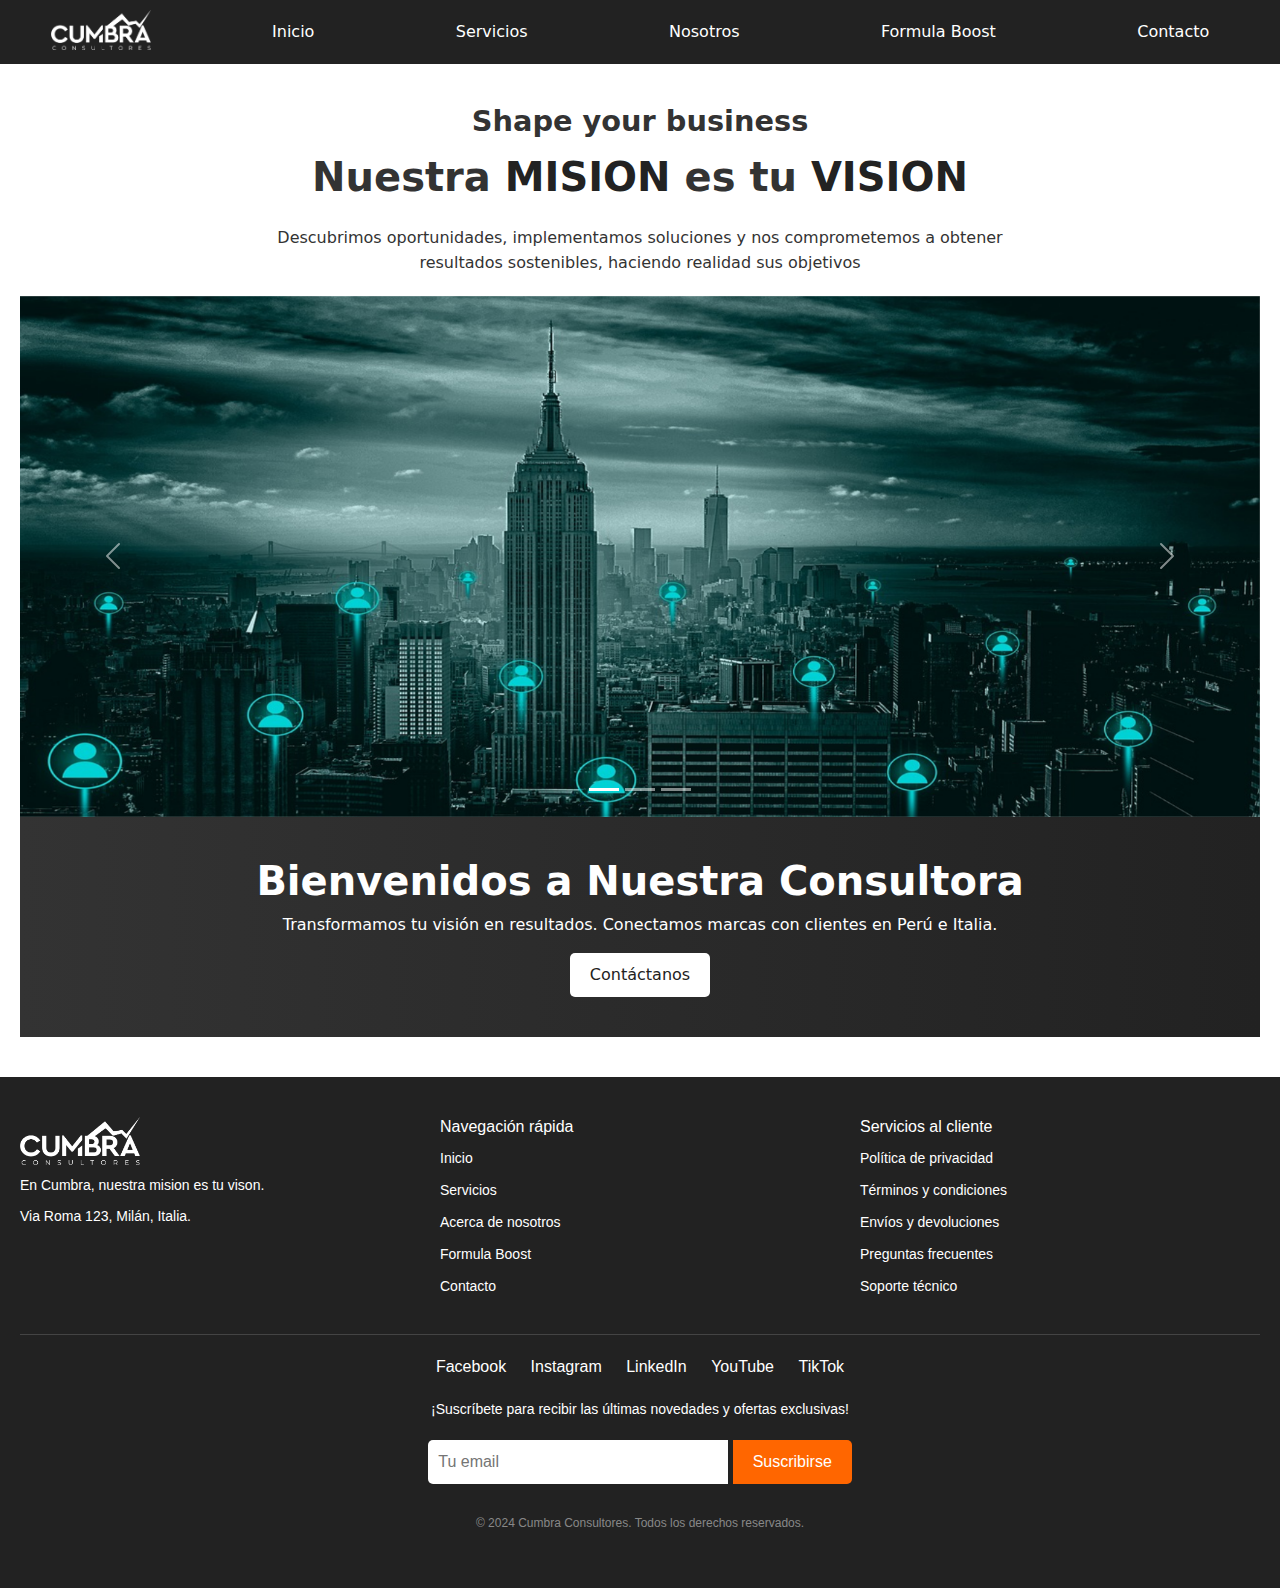
==== index.html @ ffdb06fa "Archivos del proyecto" ====
<!DOCTYPE html>
<html lang="en">

<head>
    <meta charset="UTF-8">
    <meta name="viewport" content="width=device-width, initial-scale=1.0">
    <title>Cumbra</title>
    <link rel="stylesheet" href="style.css">
    <link href="https://cdn.jsdelivr.net/npm/bootstrap@5.3.3/dist/css/bootstrap.min.css" rel="stylesheet"
        integrity="sha384-QWTKZyjpPEjISv5WaRU9OFeRpok6YctnYmDr5pNlyT2bRjXh0JMhjY6hW+ALEwIH" crossorigin="anonymous">
</head>

<body>
    <grid class="grid-container">
        <header class="header"></header>
        <nav class="menu">
            <ul class="menu-items">
                <li class="logo"><img src="Media/cumbraconsultores.png" alt="logo" width="100px" height="40px"></a>
                </li>
                <li><a href="index.html">Inicio</a></li>
                <li><a href="servicios.html">Servicios</a></li>
                <li><a href="nosotros.html">Nosotros</a></li>
                <li><a href="boost.html">Formula Boost</a></li>
                <li><a href="contacto.html">Contacto</a></li>
            </ul>
        </nav>

        <main class="main">
            <div class="descriptions">
                <h2>Shape your business</h2>
                <h1>Nuestra <strong> MISION </strong> es tu <strong>VISION</strong></h1>
                <p>Descubrimos oportunidades, implementamos soluciones y nos comprometemos a obtener resultados
                    sostenibles, haciendo realidad sus objetivos</p>
            </div>

            <div id="carouselExampleIndicators" class="carousel slide">
                <div class="carousel-indicators">
                    <button type="button" data-bs-target="#carouselExampleIndicators" data-bs-slide-to="0"
                        class="active" aria-current="true" aria-label="Slide 1"></button>
                    <button type="button" data-bs-target="#carouselExampleIndicators" data-bs-slide-to="1"
                        aria-label="Slide 2"></button>
                    <button type="button" data-bs-target="#carouselExampleIndicators" data-bs-slide-to="2"
                        aria-label="Slide 3"></button>
                </div>
                <div class="carousel-inner">
                    <div class="carousel-item active">
                        <img src="Media/business-5475659_1280.jpg" class="d-block w-100" alt="SEO" width="100%"
                            height="521px">
                    </div>
                    <div class="carousel-item">
                        <img src="Media/business-5475661_1280.jpg" class="d-block w-100" alt="BOOST" width="100%"
                            height="521px">
                    </div>
                    <div class="carousel-item">
                        <img src="Media/business-5475663_1280.jpg" class="d-block w-100" alt="MKT" width="100"
                            height="521px">
                    </div>
                </div>
                <button class="carousel-control-prev" type="button" data-bs-target="#carouselExampleIndicators"
                    data-bs-slide="prev">
                    <span class="carousel-control-prev-icon" aria-hidden="true"></span>
                    <span class="visually-hidden">Previous</span>
                </button>
                <button class="carousel-control-next" type="button" data-bs-target="#carouselExampleIndicators"
                    data-bs-slide="next">
                    <span class="carousel-control-next-icon" aria-hidden="true"></span>
                    <span class="visually-hidden">Next</span>
                </button>
            </div>

            <section id="inicio" class="section">
                <h1>Bienvenidos a Nuestra Consultora</h1>
                <p>Transformamos tu visión en resultados. Conectamos marcas con clientes en Perú e Italia.</p>
                <button onclick="window.location='#contactanos'">Contáctanos</button>
            </section>
    
        </main>

        <aside class="aside">
        </aside>

        <footer class="footer">
            <div class="footer-container">
                <div class="footer-section">
                    <img src="Media/cumbraconsultores.png" alt="Logo" class="footer-logo" width="60">
                    <p class="footer-description">En Cumbra, nuestra mision es tu vison.</p>
                    <p class="footer-address">Via Roma 123, Milán, Italia.</p>
                </div>
                <div class="footer-section">
                    <h4 class="footer-title">Navegación rápida</h4>
                    <ul class="footer-links">
                        <li><a href="index.html">Inicio</a></li>
                        <li><a href="servicios.html">Servicios</a></li>
                        <li><a href="nosotros.html">Acerca de nosotros</a></li>
                        <li><a href="boost.html">Formula Boost</a></li>
                        <li><a href="contacto.html">Contacto</a></li>
                    </ul>
                </div>
                <div class="footer-section">
                    <h4 class="footer-title">Servicios al cliente</h4>
                    <ul class="footer-links">
                        <li><a href="#">Política de privacidad</a></li>
                        <li><a href="#">Términos y condiciones</a></li>
                        <li><a href="#">Envíos y devoluciones</a></li>
                        <li><a href="#">Preguntas frecuentes</a></li>
                        <li><a href="mailto:soporte@mg.com">Soporte técnico</a></li>
                    </ul>
                </div>
            </div>
            <div class="footer-bottom">
                <div class="social-links">
                    <a href="https://www.facebook.com">Facebook</a>
                    <a href="https://www.instagram.com">Instagram</a>
                    <a href="https://www.linkedin.com">LinkedIn</a>
                    <a href="https://www.youtube.com">YouTube</a>
                    <a href="https://www.tiktok.com">TikTok</a>
                </div>
                <div class="newsletter">
                    <p>¡Suscríbete para recibir las últimas novedades y ofertas exclusivas!</p>
                    <form>
                        <input type="email" placeholder="Tu email" class="newsletter-input">
                        <button type="submit" class="newsletter-button">Suscribirse</button>
                    </form>
                </div>
            </div>
            <div class="footer-credits">
                <p>© 2024 Cumbra Consultores. Todos los derechos reservados.</p>
            </div>
        </footer>

    </grid>

    <script src="https://cdn.jsdelivr.net/npm/bootstrap@5.3.3/dist/js/bootstrap.bundle.min.js"
        integrity="sha384-YvpcrYf0tY3lHB60NNkmXc5s9fDVZLESaAA55NDzOxhy9GkcIdslK1eN7N6jIeHz"
        crossorigin="anonymous"></script>
</body>

</html>
---- style.css ----
.menu{
    width: 100%;
    background-color: #222;
    padding: 10px 0;
}

.menu-items{
    display: flex;
    justify-content: space-around;
    list-style-type: none;
    margin: 0%;
    padding: 0%;
}

.marca{
    color: #277da1;
    font-weight: 500;
    font-size: large;
    text-decoration: none; 
    padding: 10px 20px; 
    display: block;
}

.menu-items li a {
    color: white; 
    text-decoration: none; 
    padding: 10px 20px; 
    display: block; 
}

.menu-items li a:hover {
    background-color: #333;
}

body {
    font-family: Arial, sans-serif;
    margin: 0;
    padding: 0;
    color: #333;
    background-color: #f4f4f4; 
}

.main {
    padding: 40px 20px;
    text-align: center;
    background: linear-gradient(to right, #edf2f4, #e0e1ddx); 
    color: #333;
}

.descriptions {
    max-width: 800px;
    margin: 0 auto;
    text-align: center;
}

.descriptions h2 {
    font-size: 1.8rem;
    font-weight: 600;
    color: #333; 
    margin-bottom: 10px;
}

.descriptions h1 {
    font-size: 2.5rem;
    font-weight: bold;
    line-height: 1.4;
    color: #333; 
    margin-bottom: 20px;
}

.descriptions h1 strong {
    color: #222; 
}

.descriptions p {
    font-size: 1rem;
    color: #333;
    line-height: 1.6;
    margin-bottom: 20px;
}

.descriptions button {
    background: #ecf0f1; 
    color: #edf2f4; 
    border: none;
    padding: 10px 20px;
    font-size: 1rem;
    border-radius: 5px;
    cursor: pointer;
    transition: all 0.3s ease-in-out;
}

.descriptions button:hover {
    background: #edf2f4;
    color: #fff; 
}

#inicio {
    padding: 40px 20px;
    text-align: center;
    background: linear-gradient(to right, #333, #222); 
    color: #fff;
}

#inicio h1 {
    font-size: 2.5rem;
    font-weight: bold;
}

#inicio button {
    background: #fff;
    color: #222;
    border: none;
    padding: 10px 20px;
    font-size: 1rem;
    border-radius: 5px;
    cursor: pointer;
    transition: background-color 0.3s ease;
}

#inicio button:hover {
    background: #333;
    color: #fff;
}


.cards {
    display: flex;
    justify-content: center;
    gap: 20px;
    flex-wrap: wrap;
    padding: 40px 20px;
    background: #f9f9f9; 
}

.card {
    background: #ffffff;
    border: 1px solid #ddd;
    border-radius: 8px;
    padding: 20px;
    width: 250px;
    text-align: left;
    box-shadow: 0px 4px 6px rgba(0, 0, 0, 0.1);
    transition: transform 0.3s ease, box-shadow 0.3s ease;
}

.card:hover {
    transform: scale(1.05);
    box-shadow: 0px 6px 10px rgba(0, 0, 0, 0.2);
}

@media (max-width: 768px) {
    .descriptions h2 {
        font-size: 1.5rem;
    }

    .descriptions h1 {
        font-size: 2rem;
    }

    .descriptions p {
        font-size: 0.9rem;
    }

    .cards {
        flex-direction: column;
        gap: 15px;
    }

    .card {
        width: 90%;
        margin: 0 auto;
    }
}

#formula-boost ul {
    list-style: none;
    padding: 0;
    margin: 0; /* Elimina márgenes adicionales */
}

#formula-boost ul li {
    background: #f60;
    margin: 10px auto; 
    padding: 5px 15px; 
    border-radius: 20px; 
    color: #fff; 
    width: fit-content; 
    max-width: 90%; 
    box-shadow: 0 4px 6px rgba(0, 0, 0, 0.1); 
    transition: transform 0.2s ease, box-shadow 0.2s ease; 
}

#formula-boost ul li:hover {
    transform: translateY(-5px); 
    box-shadow: 0 8px 12px rgba(0, 0, 0, 0.2); 
}
   

form input, form textarea {
    width: 100%;
    margin: 10px 0;
    padding: 10px;
    border: 1px solid #ccc;
    border-radius: 5px;
}

form button {
    background: #f60;
    color: #fff;
    border: none;
    padding: 10px 20px;
    cursor: pointer;
    font-size: 1rem;
    border-radius: 5px;
}

form button:hover {
    background: #e55;
    transition: 0.3s;
}

.footer {
    background-color: #222;
    color: #fff;
    padding: 40px 20px;
    font-family: Arial, sans-serif;
}

.footer-container {
    display: flex;
    justify-content: space-between;
    flex-wrap: wrap;
    gap: 20px;
    margin-bottom: 20px;
}

.footer-section {
    flex: 1;
    min-width: 250px;
}

.footer-logo {
    width: 120px;
}

.footer-description,
.footer-address {
    font-size: 14px;
    margin: 10px 0;
}

.footer-title {
    font-size: 16px;
    margin-bottom: 10px;
}

.footer-links {
    list-style: none;
    padding: 0;
}

.footer-links li {
    margin-bottom: 8px;
}

.footer-links a {
    color: #fff;
    text-decoration: none;
    font-size: 14px;
}

.footer-links a:hover {
    text-decoration: underline;
}

.footer-bottom {
    border-top: 1px solid #444;
    padding-top: 20px;
    text-align: center;
}

.social-links a {
    color: #fff;
    margin: 0 10px;
    font-size: 16px;
    text-decoration: none;
}

.social-links a:hover {
    color: #f60;
}

.newsletter {
    margin-top: 20px;
}

.newsletter p {
    font-size: 14px;
    margin-bottom: 10px;
}

.newsletter-input {
    padding: 10px;
    border: none;
    border-radius: 5px 0 0 5px;
    width: 300px;
}

.newsletter-button {
    padding: 10px 20px;
    border: none;
    background-color: #f60;
    color: #fff;
    border-radius: 0 5px 5px 0;
    cursor: pointer;
}

.newsletter-button:hover {
    background-color: #e55;
}

.footer-credits {
    margin-top: 20px;
    text-align: center;
    font-size: 12px;
    color: #888;
}
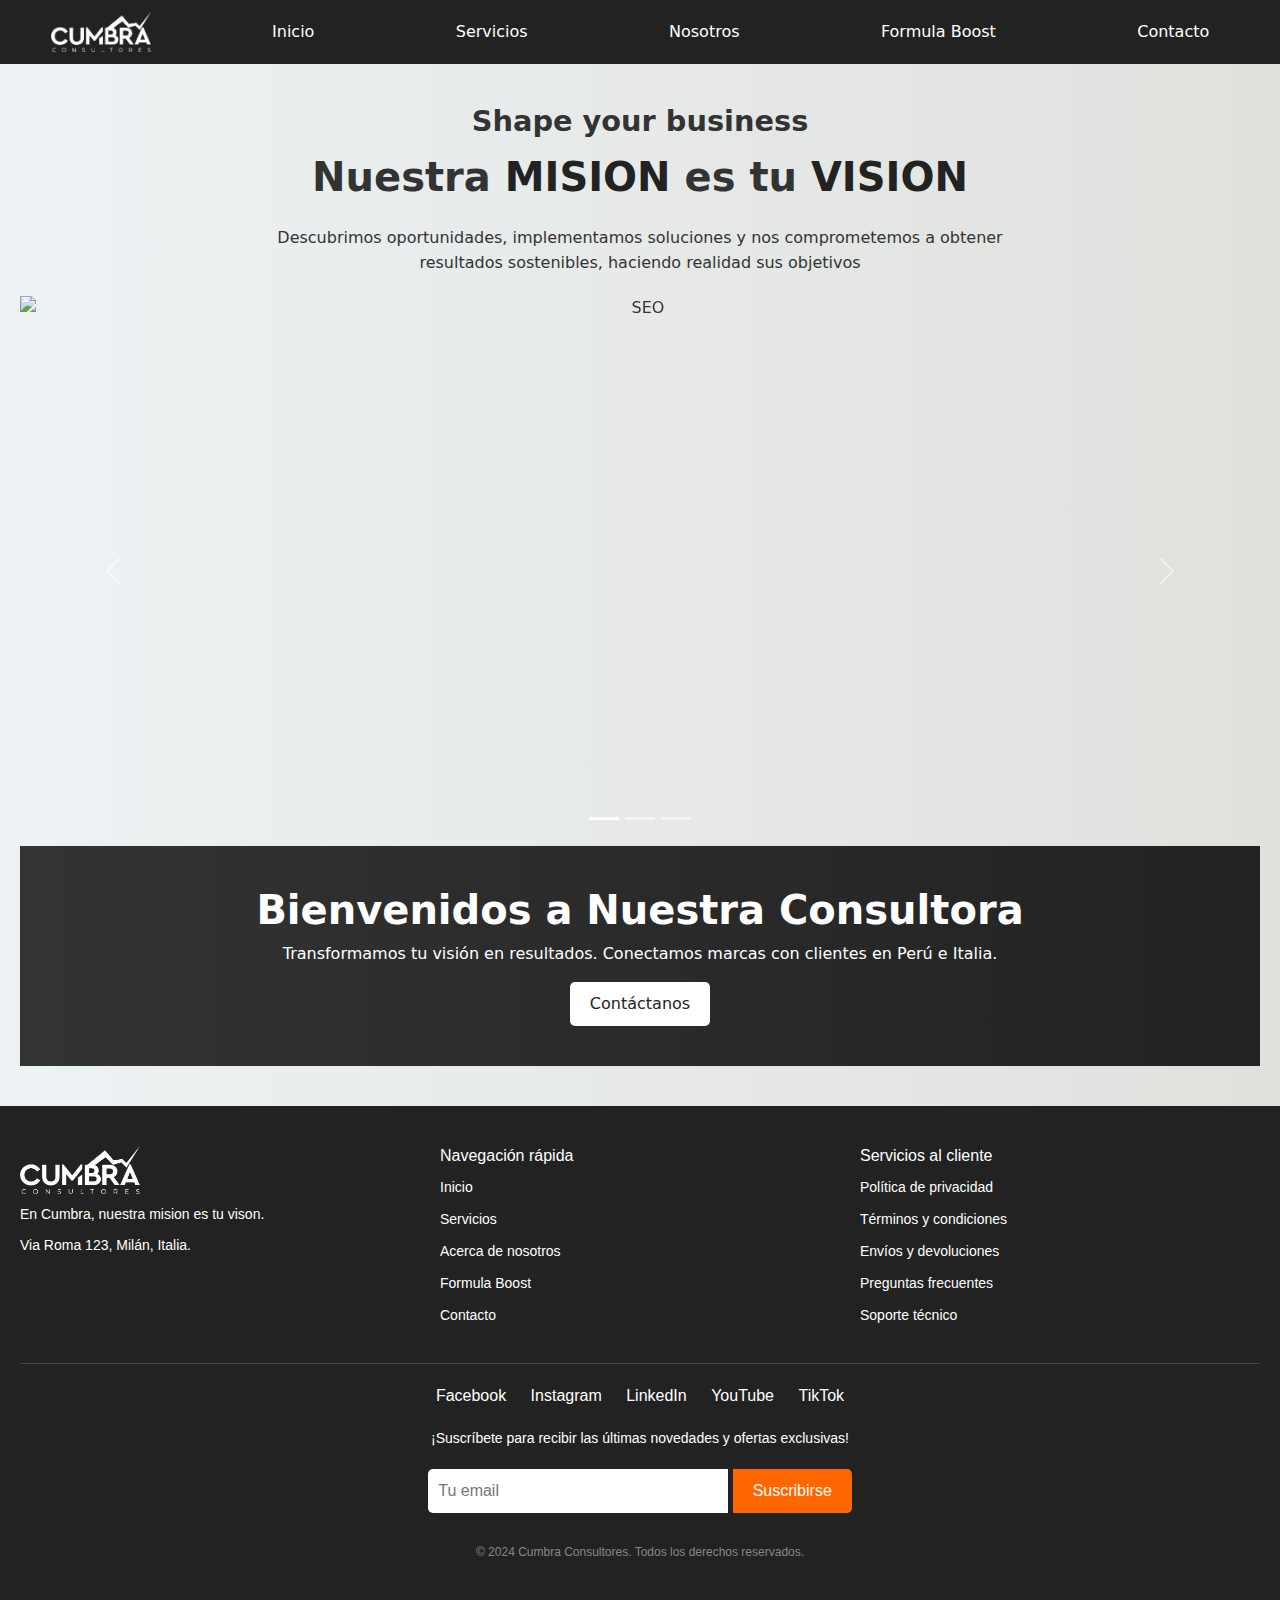
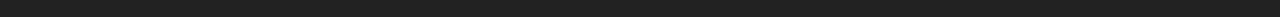
==== commit 57bcd476: "Tu mensaje de commit" ====
--- a/index.html
+++ b/index.html
@@ -4,14 +4,13 @@
 <head>
     <meta charset="UTF-8">
     <meta name="viewport" content="width=device-width, initial-scale=1.0">
-    <title>Cumbra</title>
     <link rel="stylesheet" href="style.css">
     <link href="https://cdn.jsdelivr.net/npm/bootstrap@5.3.3/dist/css/bootstrap.min.css" rel="stylesheet"
         integrity="sha384-QWTKZyjpPEjISv5WaRU9OFeRpok6YctnYmDr5pNlyT2bRjXh0JMhjY6hW+ALEwIH" crossorigin="anonymous">
 </head>
 
 <body>
-    <grid class="grid-container">
+    <div class="grid-container">
         <header class="header"></header>
         <nav class="menu">
             <ul class="menu-items">
@@ -44,16 +43,16 @@
                 </div>
                 <div class="carousel-inner">
                     <div class="carousel-item active">
-                        <img src="Media/business-5475659_1280.jpg" class="d-block w-100" alt="SEO" width="100%"
-                            height="521px">
+                        <img src="Media/Inicio.png" class="d-block w-100" alt="SEO" width="100%"
+                            height="550px" >
                     </div>
                     <div class="carousel-item">
-                        <img src="Media/business-5475661_1280.jpg" class="d-block w-100" alt="BOOST" width="100%"
-                            height="521px">
+                        <img src="Media/Consultoria.png" class="d-block w-100" alt="BOOST" width="100%"
+                            height="550px">
                     </div>
                     <div class="carousel-item">
-                        <img src="Media/business-5475663_1280.jpg" class="d-block w-100" alt="MKT" width="100"
-                            height="521px">
+                        <img src="Media/Emprendedor.png" class="d-block w-100" alt="MKT" width="100"
+                            height="550px">
                     </div>
                 </div>
                 <button class="carousel-control-prev" type="button" data-bs-target="#carouselExampleIndicators"
@@ -128,7 +127,7 @@
             </div>
         </footer>
 
-    </grid>
+    </div>
 
     <script src="https://cdn.jsdelivr.net/npm/bootstrap@5.3.3/dist/js/bootstrap.bundle.min.js"
         integrity="sha384-YvpcrYf0tY3lHB60NNkmXc5s9fDVZLESaAA55NDzOxhy9GkcIdslK1eN7N6jIeHz"
--- a/style.css
+++ b/style.css
@@ -1,328 +1,338 @@
-.menu{
-    width: 100%;
-    background-color: #222;
-    padding: 10px 0;
-}
-
-.menu-items{
-    display: flex;
-    justify-content: space-around;
-    list-style-type: none;
-    margin: 0%;
-    padding: 0%;
-}
-
-.marca{
-    color: #277da1;
-    font-weight: 500;
-    font-size: large;
-    text-decoration: none; 
-    padding: 10px 20px; 
-    display: block;
+@charset "UTF-8";
+html, body {
+  width: 100%;
+  overflow-x: hidden; 
+  margin: 0;
+  padding: 0;
+}
+
+.menu {
+  width: 100%;
+  background-color: #222;
+  padding: 10px 0;
+}
+
+.menu-items {
+  display: flex;
+  justify-content: space-around;
+  align-items: center;
+  list-style-type: none;
+  margin: 0;
+  padding: 0;
+  flex-wrap: wrap; 
+}
+
+.grid-container {
+  max-width: 100%;
+  margin: 0 auto;
+  padding: 0;
+}
+
+.marca {
+  color: #277da1;
+  font-weight: 500;
+  font-size: large;
+  text-decoration: none;
+  padding: 10px 20px;
+  display: block;
 }
 
 .menu-items li a {
-    color: white; 
-    text-decoration: none; 
-    padding: 10px 20px; 
-    display: block; 
+  color: white;
+  text-decoration: none;
+  padding: 10px 20px;
+  display: block;
 }
 
 .menu-items li a:hover {
-    background-color: #333;
+  background-color: #333;
 }
 
 body {
-    font-family: Arial, sans-serif;
-    margin: 0;
-    padding: 0;
-    color: #333;
-    background-color: #f4f4f4; 
+  font-family: Arial, sans-serif;
+  margin: 0;
+  padding: 0;
+  color: #333;
+  background-color: #f4f4f4;
 }
 
 .main {
-    padding: 40px 20px;
-    text-align: center;
-    background: linear-gradient(to right, #edf2f4, #e0e1ddx); 
-    color: #333;
+  padding: 40px 20px;
+  text-align: center;
+  background: linear-gradient(to right, #edf2f4, #e0e1dd);
+  color: #333;
 }
 
 .descriptions {
-    max-width: 800px;
+  max-width: 800px;
+  margin: 0 auto;
+  text-align: center;
+}
+
+.descriptions h2 {
+  font-size: 1.8rem;
+  font-weight: 600;
+  color: #333;
+  margin-bottom: 10px;
+}
+
+.descriptions h1 {
+  font-size: 2.5rem;
+  font-weight: bold;
+  line-height: 1.4;
+  color: #333;
+  margin-bottom: 20px;
+}
+
+.descriptions h1 strong {
+  color: #222;
+}
+
+.descriptions p {
+  font-size: 1rem;
+  color: #333;
+  line-height: 1.6;
+  margin-bottom: 20px;
+}
+
+.descriptions button {
+  background: #ecf0f1;
+  color: #edf2f4;
+  border: none;
+  padding: 10px 20px;
+  font-size: 1rem;
+  border-radius: 5px;
+  cursor: pointer;
+  transition: all 0.3s ease-in-out;
+}
+
+.descriptions button:hover {
+  background: #edf2f4;
+  color: #fff;
+}
+
+#inicio {
+  padding: 40px 20px;
+  text-align: center;
+  background: linear-gradient(to right, #333, #222);
+  color: #fff;
+}
+
+#inicio h1 {
+  font-size: 2.5rem;
+  font-weight: bold;
+}
+
+#inicio button {
+  background: #fff;
+  color: #222;
+  border: none;
+  padding: 10px 20px;
+  font-size: 1rem;
+  border-radius: 5px;
+  cursor: pointer;
+  transition: background-color 0.3s ease;
+}
+
+#inicio button:hover {
+  background: #333;
+  color: #fff;
+}
+
+.cards {
+  display: flex;
+  justify-content: center;
+  gap: 20px;
+  flex-wrap: wrap;
+  padding: 40px 20px;
+  background: #f9f9f9;
+}
+
+.card {
+  background: #ffffff;
+  border: 1px solid #ddd;
+  border-radius: 8px;
+  padding: 20px;
+  width: 250px;
+  text-align: left;
+  box-shadow: 0px 4px 6px rgba(0, 0, 0, 0.1);
+  transition: transform 0.3s ease, box-shadow 0.3s ease;
+}
+
+.card:hover {
+  transform: scale(1.05);
+  box-shadow: 0px 6px 10px rgba(0, 0, 0, 0.2);
+}
+
+@media (max-width: 768px) {
+  .descriptions h2 {
+    font-size: 1.5rem;
+  }
+  .descriptions h1 {
+    font-size: 2rem;
+  }
+  .descriptions p {
+    font-size: 0.9rem;
+  }
+  .cards {
+    flex-direction: column;
+    gap: 15px;
+  }
+  .card {
+    width: 90%;
     margin: 0 auto;
-    text-align: center;
-}
-
-.descriptions h2 {
-    font-size: 1.8rem;
-    font-weight: 600;
-    color: #333; 
-    margin-bottom: 10px;
-}
-
-.descriptions h1 {
-    font-size: 2.5rem;
-    font-weight: bold;
-    line-height: 1.4;
-    color: #333; 
-    margin-bottom: 20px;
-}
-
-.descriptions h1 strong {
-    color: #222; 
-}
-
-.descriptions p {
-    font-size: 1rem;
-    color: #333;
-    line-height: 1.6;
-    margin-bottom: 20px;
-}
-
-.descriptions button {
-    background: #ecf0f1; 
-    color: #edf2f4; 
-    border: none;
-    padding: 10px 20px;
-    font-size: 1rem;
-    border-radius: 5px;
-    cursor: pointer;
-    transition: all 0.3s ease-in-out;
-}
-
-.descriptions button:hover {
-    background: #edf2f4;
-    color: #fff; 
-}
-
-#inicio {
-    padding: 40px 20px;
-    text-align: center;
-    background: linear-gradient(to right, #333, #222); 
-    color: #fff;
-}
-
-#inicio h1 {
-    font-size: 2.5rem;
-    font-weight: bold;
-}
-
-#inicio button {
-    background: #fff;
-    color: #222;
-    border: none;
-    padding: 10px 20px;
-    font-size: 1rem;
-    border-radius: 5px;
-    cursor: pointer;
-    transition: background-color 0.3s ease;
-}
-
-#inicio button:hover {
-    background: #333;
-    color: #fff;
-}
-
-
-.cards {
-    display: flex;
-    justify-content: center;
-    gap: 20px;
-    flex-wrap: wrap;
-    padding: 40px 20px;
-    background: #f9f9f9; 
-}
-
-.card {
-    background: #ffffff;
-    border: 1px solid #ddd;
-    border-radius: 8px;
-    padding: 20px;
-    width: 250px;
-    text-align: left;
-    box-shadow: 0px 4px 6px rgba(0, 0, 0, 0.1);
-    transition: transform 0.3s ease, box-shadow 0.3s ease;
-}
-
-.card:hover {
-    transform: scale(1.05);
-    box-shadow: 0px 6px 10px rgba(0, 0, 0, 0.2);
-}
-
-@media (max-width: 768px) {
-    .descriptions h2 {
-        font-size: 1.5rem;
-    }
-
-    .descriptions h1 {
-        font-size: 2rem;
-    }
-
-    .descriptions p {
-        font-size: 0.9rem;
-    }
-
-    .cards {
-        flex-direction: column;
-        gap: 15px;
-    }
-
-    .card {
-        width: 90%;
-        margin: 0 auto;
-    }
-}
-
+  }
+}
 #formula-boost ul {
-    list-style: none;
-    padding: 0;
-    margin: 0; /* Elimina márgenes adicionales */
+  list-style: none;
+  padding: 0;
+  margin: 0; 
 }
 
 #formula-boost ul li {
-    background: #f60;
-    margin: 10px auto; 
-    padding: 5px 15px; 
-    border-radius: 20px; 
-    color: #fff; 
-    width: fit-content; 
-    max-width: 90%; 
-    box-shadow: 0 4px 6px rgba(0, 0, 0, 0.1); 
-    transition: transform 0.2s ease, box-shadow 0.2s ease; 
+  background: #f60;
+  margin: 10px auto;
+  padding: 5px 15px;
+  border-radius: 20px;
+  color: #fff;
+  width: -moz-fit-content;
+  width: fit-content;
+  max-width: 90%;
+  box-shadow: 0 4px 6px rgba(0, 0, 0, 0.1);
+  transition: transform 0.2s ease, box-shadow 0.2s ease;
 }
 
 #formula-boost ul li:hover {
-    transform: translateY(-5px); 
-    box-shadow: 0 8px 12px rgba(0, 0, 0, 0.2); 
-}
-   
+  transform: translateY(-5px);
+  box-shadow: 0 8px 12px rgba(0, 0, 0, 0.2);
+}
 
 form input, form textarea {
-    width: 100%;
-    margin: 10px 0;
-    padding: 10px;
-    border: 1px solid #ccc;
-    border-radius: 5px;
+  width: 100%;
+  margin: 10px 0;
+  padding: 10px;
+  border: 1px solid #ccc;
+  border-radius: 5px;
 }
 
 form button {
-    background: #f60;
-    color: #fff;
-    border: none;
-    padding: 10px 20px;
-    cursor: pointer;
-    font-size: 1rem;
-    border-radius: 5px;
+  background: #f60;
+  color: #fff;
+  border: none;
+  padding: 10px 20px;
+  cursor: pointer;
+  font-size: 1rem;
+  border-radius: 5px;
 }
 
 form button:hover {
-    background: #e55;
-    transition: 0.3s;
+  background: #e55;
+  transition: 0.3s;
 }
 
 .footer {
-    background-color: #222;
-    color: #fff;
-    padding: 40px 20px;
-    font-family: Arial, sans-serif;
+  background-color: #222;
+  color: #fff;
+  padding: 40px 20px;
+  font-family: Arial, sans-serif;
 }
 
 .footer-container {
-    display: flex;
-    justify-content: space-between;
-    flex-wrap: wrap;
-    gap: 20px;
-    margin-bottom: 20px;
+  display: flex;
+  justify-content: space-between;
+  flex-wrap: wrap;
+  gap: 20px;
+  margin-bottom: 20px;
 }
 
 .footer-section {
-    flex: 1;
-    min-width: 250px;
+  flex: 1;
+  min-width: 250px;
 }
 
 .footer-logo {
-    width: 120px;
+  width: 120px;
 }
 
 .footer-description,
 .footer-address {
-    font-size: 14px;
-    margin: 10px 0;
+  font-size: 14px;
+  margin: 10px 0;
 }
 
 .footer-title {
-    font-size: 16px;
-    margin-bottom: 10px;
+  font-size: 16px;
+  margin-bottom: 10px;
 }
 
 .footer-links {
-    list-style: none;
-    padding: 0;
+  list-style: none;
+  padding: 0;
 }
 
 .footer-links li {
-    margin-bottom: 8px;
+  margin-bottom: 8px;
 }
 
 .footer-links a {
-    color: #fff;
-    text-decoration: none;
-    font-size: 14px;
+  color: #fff;
+  text-decoration: none;
+  font-size: 14px;
 }
 
 .footer-links a:hover {
-    text-decoration: underline;
+  text-decoration: underline;
 }
 
 .footer-bottom {
-    border-top: 1px solid #444;
-    padding-top: 20px;
-    text-align: center;
+  border-top: 1px solid #444;
+  padding-top: 20px;
+  text-align: center;
 }
 
 .social-links a {
-    color: #fff;
-    margin: 0 10px;
-    font-size: 16px;
-    text-decoration: none;
+  color: #fff;
+  margin: 0 10px;
+  font-size: 16px;
+  text-decoration: none;
 }
 
 .social-links a:hover {
-    color: #f60;
+  color: #f60;
 }
 
 .newsletter {
-    margin-top: 20px;
+  margin-top: 20px;
 }
 
 .newsletter p {
-    font-size: 14px;
-    margin-bottom: 10px;
+  font-size: 14px;
+  margin-bottom: 10px;
 }
 
 .newsletter-input {
-    padding: 10px;
-    border: none;
-    border-radius: 5px 0 0 5px;
-    width: 300px;
+  padding: 10px;
+  border: none;
+  border-radius: 5px 0 0 5px;
+  width: 300px;
 }
 
 .newsletter-button {
-    padding: 10px 20px;
-    border: none;
-    background-color: #f60;
-    color: #fff;
-    border-radius: 0 5px 5px 0;
-    cursor: pointer;
+  padding: 10px 20px;
+  border: none;
+  background-color: #f60;
+  color: #fff;
+  border-radius: 0 5px 5px 0;
+  cursor: pointer;
 }
 
 .newsletter-button:hover {
-    background-color: #e55;
+  background-color: #e55;
 }
 
 .footer-credits {
-    margin-top: 20px;
-    text-align: center;
-    font-size: 12px;
-    color: #888;
-}
+  margin-top: 20px;
+  text-align: center;
+  font-size: 12px;
+  color: #888;
+}